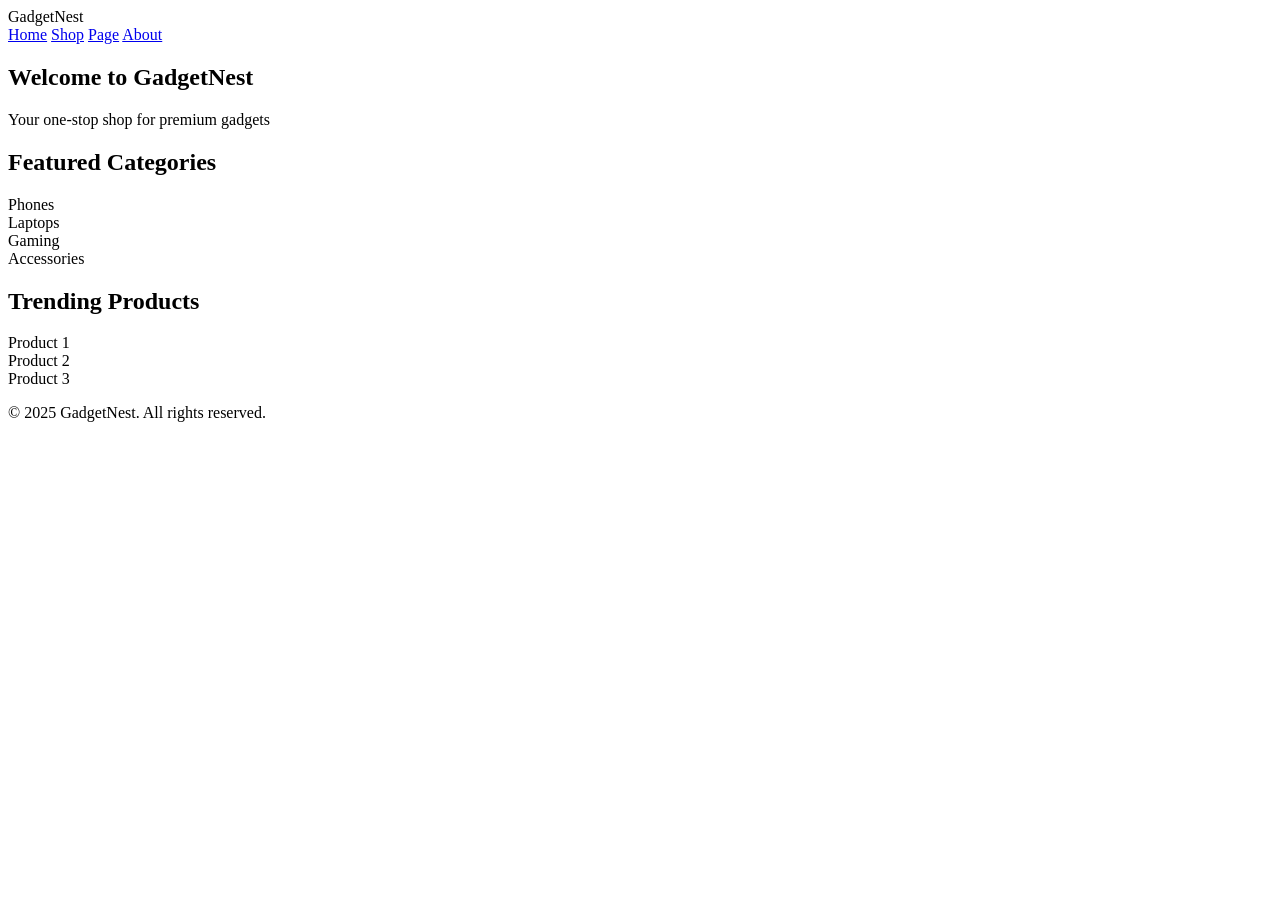
==== index.html @ 8a8ac25c "Add files via upload" ====
<!DOCTYPE html>
<html lang="en">
<head>
  <meta charset="UTF-8" />
  <meta name="viewport" content="width=device-width, initial-scale=1.0" />
  <title>GadgetNest - Home</title>
  <link rel="stylesheet" href="css/style.css" />
</head>
<body>
  <header class="site-header">
    <div class="logo">GadgetNest</div>
    <nav class="nav-links">
      <a href="index.html">Home</a>
      <a href="shop.html">Shop</a>
      <a href="#">Page</a>
      <a href="about.html">About</a>
    </nav>
  </header>

  <section class="hero-banner">
    <h1>Welcome to GadgetNest</h1>
    <p>Your one-stop shop for premium gadgets</p>
  </section>

  <section class="featured-categories">
    <h2>Featured Categories</h2>
    <div class="categories">
      <div class="category">Phones</div>
      <div class="category">Laptops</div>
      <div class="category">Gaming</div>
      <div class="category">Accessories</div>
    </div>
  </section>

  <section class="trending-products">
    <h2>Trending Products</h2>
    <div class="products">
      <div class="product-card">Product 1</div>
      <div class="product-card">Product 2</div>
      <div class="product-card">Product 3</div>
    </div>
  </section>

  <footer class="site-footer">
    <p>&copy; 2025 GadgetNest. All rights reserved.</p>
  </footer>

  <script src="js/main.js"></script>
</body>
</html>
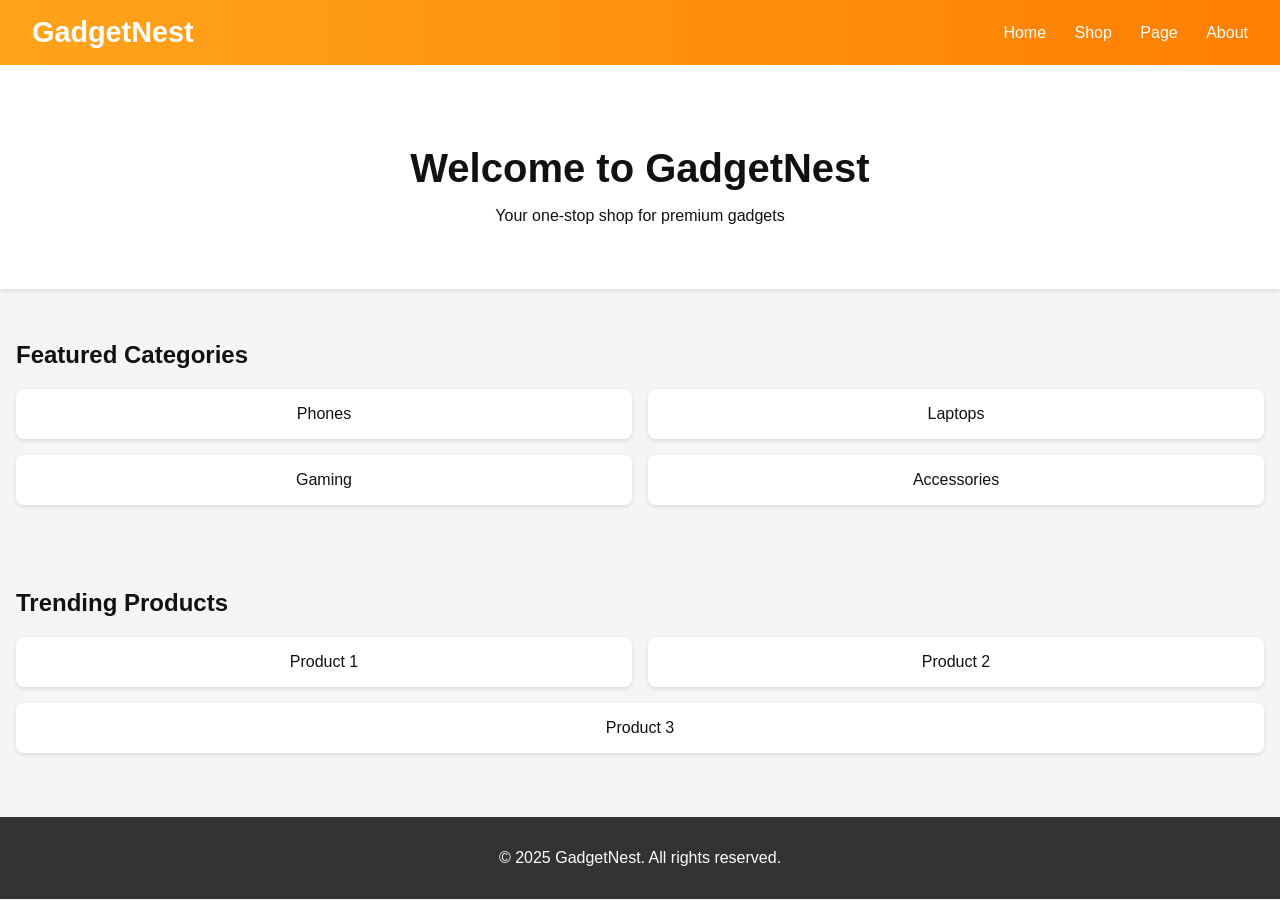
==== commit 6479a226: "Update index.html" ====
--- a/index.html
+++ b/index.html
@@ -5,7 +5,7 @@
   <meta charset="UTF-8" />
   <meta name="viewport" content="width=device-width, initial-scale=1.0" />
   <title>GadgetNest - Home</title>
-  <link rel="stylesheet" href="css/style.css" />
+  <link rel="stylesheet" href="style.css" />
 </head>
 <body>
   <header class="site-header">
--- a/style.css
+++ b/style.css
@@ -0,0 +1,91 @@
+
+body {
+  margin: 0;
+  font-family: 'Segoe UI', Tahoma, Geneva, Verdana, sans-serif;
+  background-color: #f5f5f5;
+  color: #111;
+}
+
+.site-header {
+  position: sticky;
+  top: 0;
+  background: linear-gradient(to right, #ffa41c, #ff7f00);
+  padding: 1rem 2rem;
+  display: flex;
+  justify-content: space-between;
+  align-items: center;
+  z-index: 10;
+}
+
+.logo {
+  font-size: 1.8rem;
+  font-weight: bold;
+  color: white;
+  cursor: pointer;
+}
+
+.nav-links a {
+  color: white;
+  margin-left: 1.5rem;
+  text-decoration: none;
+  position: relative;
+}
+
+.nav-links a::after {
+  content: "";
+  position: absolute;
+  left: 0;
+  bottom: -4px;
+  width: 0%;
+  height: 2px;
+  background-color: white;
+  transition: width 0.3s;
+}
+
+.nav-links a:hover::after {
+  width: 100%;
+}
+
+.hero-banner {
+  padding: 3rem 1rem;
+  text-align: center;
+  background: white;
+  box-shadow: 0 2px 5px rgba(0, 0, 0, 0.1);
+}
+
+.hero-banner h1 {
+  font-size: 2.5rem;
+  margin-bottom: 0.5rem;
+}
+
+.featured-categories, .trending-products {
+  padding: 2rem 1rem;
+}
+
+.categories, .products {
+  display: flex;
+  gap: 1rem;
+  flex-wrap: wrap;
+}
+
+.category, .product-card {
+  flex: 1 1 30%;
+  padding: 1rem;
+  background: white;
+  text-align: center;
+  border-radius: 8px;
+  box-shadow: 0 2px 4px rgba(0,0,0,0.1);
+  transition: transform 0.3s ease;
+}
+
+.category:hover, .product-card:hover {
+  transform: translateY(-5px);
+}
+
+.site-footer {
+  background: #333;
+  color: white;
+  text-align: center;
+  padding: 1rem 0;
+  margin-top: 2rem;
+}
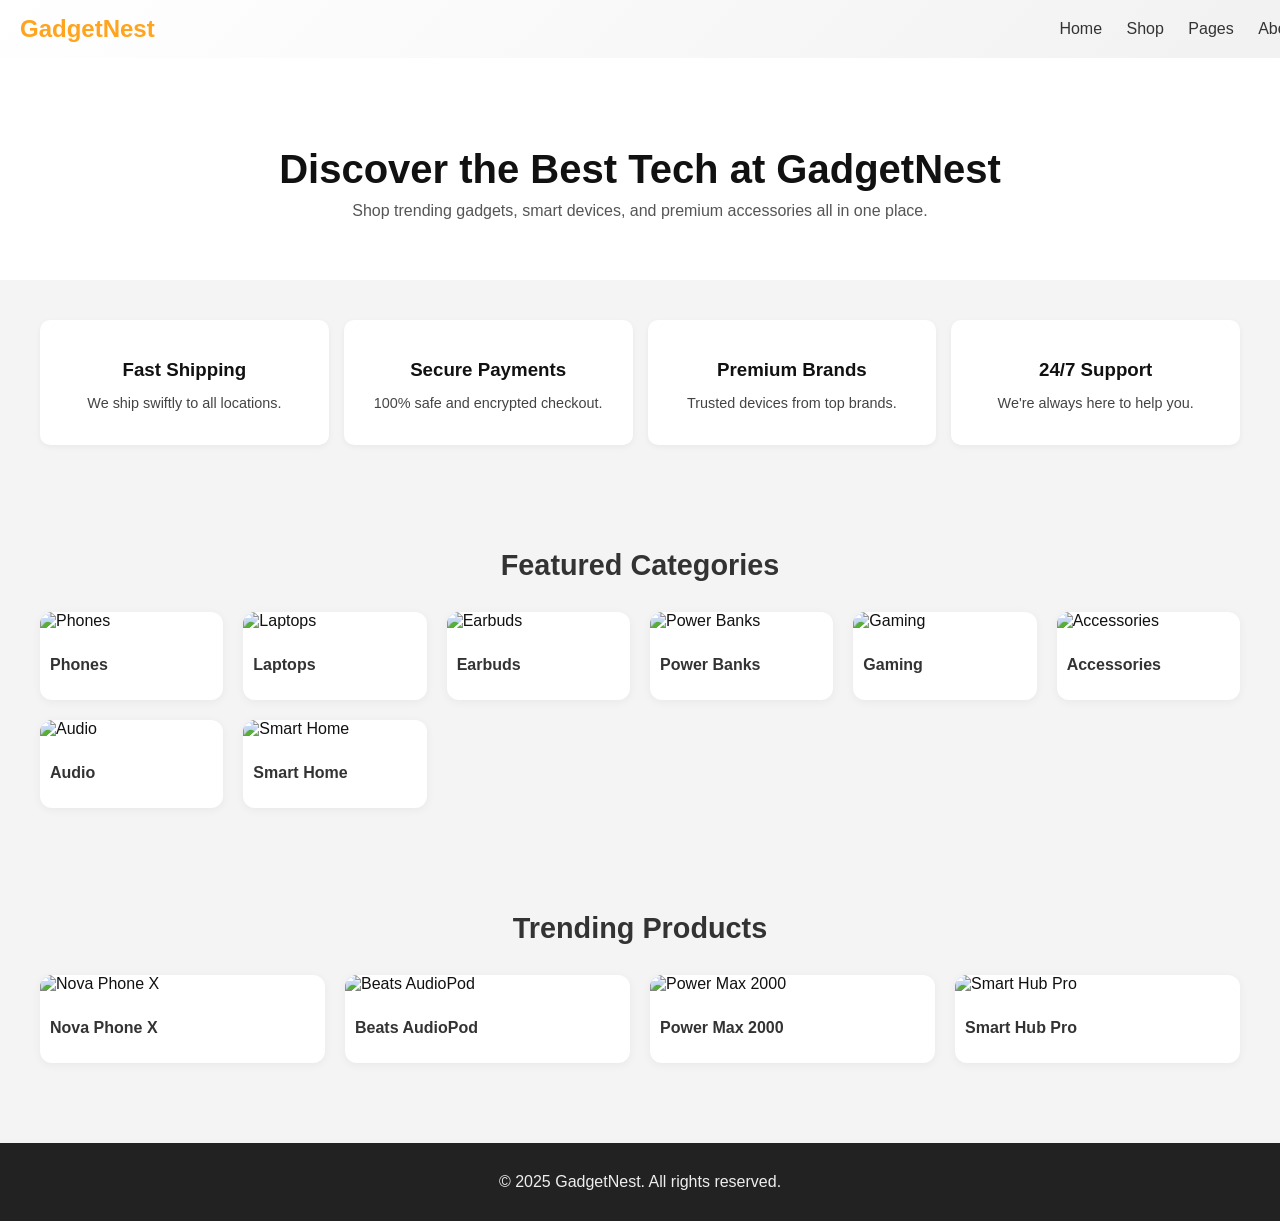
==== commit 8607b370: "Add files via upload" ====
--- a/index.html
+++ b/index.html
@@ -1,51 +1,267 @@
-
 <!DOCTYPE html>
 <html lang="en">
 <head>
   <meta charset="UTF-8" />
-  <meta name="viewport" content="width=device-width, initial-scale=1.0" />
-  <title>GadgetNest - Home</title>
-  <link rel="stylesheet" href="style.css" />
+  <meta name="viewport" content="width=device-width, initial-scale=1.0"/>
+  <title>GadgetNest | Home</title>
+  <style>
+    body {
+      margin: 0;
+      font-family: 'Segoe UI', sans-serif;
+      background: #f4f4f4;
+      color: #111;
+    }
+
+    header {
+      position: fixed;
+      top: 0;
+      width: 100%;
+      background: linear-gradient(135deg, #fff, #f1f1f1);
+      box-shadow: 0 2px 5px rgba(0,0,0,0.05);
+      padding: 15px 20px;
+      z-index: 1000;
+      display: flex;
+      justify-content: space-between;
+      align-items: center;
+      transition: all 0.3s ease;
+    }
+
+    .logo {
+      font-size: 1.5rem;
+      font-weight: bold;
+      color: #ffa41c;
+      position: relative;
+    }
+
+    .logo::after {
+      content: '';
+      position: absolute;
+      left: 0;
+      bottom: -5px;
+      width: 0;
+      height: 3px;
+      background: #ffa41c;
+      transition: width 0.3s ease;
+    }
+
+    .logo:hover::after {
+      width: 100%;
+    }
+
+    nav a {
+      margin-left: 20px;
+      text-decoration: none;
+      color: #333;
+      font-weight: 500;
+      position: relative;
+    }
+
+    nav a::after {
+      content: '';
+      position: absolute;
+      bottom: -5px;
+      left: 0;
+      height: 2px;
+      width: 0;
+      background: #ffa41c;
+      transition: width 0.3s;
+    }
+
+    nav a:hover::after {
+      width: 100%;
+    }
+
+    .hero {
+      padding: 120px 20px 60px;
+      background: #fff;
+      text-align: center;
+    }
+
+    .hero h1 {
+      font-size: 2.5rem;
+      margin-bottom: 10px;
+    }
+
+    .hero p {
+      color: #555;
+      font-size: 1rem;
+      max-width: 600px;
+      margin: auto;
+    }
+
+    section {
+      padding: 40px 20px;
+      max-width: 1200px;
+      margin: auto;
+    }
+
+    .section-title {
+      text-align: center;
+      font-size: 1.8rem;
+      margin-bottom: 30px;
+      color: #333;
+    }
+
+    .grid {
+      display: grid;
+      gap: 20px;
+      grid-template-columns: repeat(auto-fit, minmax(180px, 1fr));
+    }
+
+    .card {
+      background: white;
+      border-radius: 12px;
+      overflow: hidden;
+      box-shadow: 0 2px 10px rgba(0,0,0,0.05);
+      transition: transform 0.2s;
+    }
+
+    .card:hover {
+      transform: translateY(-5px);
+    }
+
+    .card img {
+      width: 100%;
+      height: 150px;
+      object-fit: cover;
+    }
+
+    .card p {
+      padding: 10px;
+      font-weight: bold;
+      color: #333;
+    }
+
+    footer {
+      background: #222;
+      color: #eee;
+      text-align: center;
+      padding: 30px 20px;
+      margin-top: 40px;
+    }
+
+    .guarantees {
+      display: flex;
+      justify-content: space-around;
+      flex-wrap: wrap;
+      gap: 15px;
+      text-align: center;
+    }
+
+    .guarantee {
+      flex: 1 1 200px;
+      background: #fff;
+      border-radius: 10px;
+      padding: 20px;
+      box-shadow: 0 2px 6px rgba(0,0,0,0.05);
+    }
+
+    .guarantee h3 {
+      margin-bottom: 10px;
+      color: #111;
+    }
+
+    .guarantee p {
+      color: #444;
+      font-size: 0.9rem;
+    }
+
+    @media (max-width: 768px) {
+      .hero h1 {
+        font-size: 2rem;
+      }
+
+      nav a {
+        margin-left: 10px;
+      }
+    }
+  </style>
 </head>
 <body>
-  <header class="site-header">
+  <header id="site-header">
     <div class="logo">GadgetNest</div>
-    <nav class="nav-links">
-      <a href="index.html">Home</a>
+    <nav>
+      <a href="#">Home</a>
       <a href="shop.html">Shop</a>
-      <a href="#">Page</a>
+      <a href="#">Pages</a>
       <a href="about.html">About</a>
     </nav>
   </header>
 
-  <section class="hero-banner">
-    <h1>Welcome to GadgetNest</h1>
-    <p>Your one-stop shop for premium gadgets</p>
+  <div class="hero">
+    <h1>Discover the Best Tech at GadgetNest</h1>
+    <p>Shop trending gadgets, smart devices, and premium accessories all in one place.</p>
+  </div>
+
+  <section class="guarantees">
+    <div class="guarantee">
+      <h3>Fast Shipping</h3>
+      <p>We ship swiftly to all locations.</p>
+    </div>
+    <div class="guarantee">
+      <h3>Secure Payments</h3>
+      <p>100% safe and encrypted checkout.</p>
+    </div>
+    <div class="guarantee">
+      <h3>Premium Brands</h3>
+      <p>Trusted devices from top brands.</p>
+    </div>
+    <div class="guarantee">
+      <h3>24/7 Support</h3>
+      <p>We're always here to help you.</p>
+    </div>
   </section>
 
-  <section class="featured-categories">
-    <h2>Featured Categories</h2>
-    <div class="categories">
-      <div class="category">Phones</div>
-      <div class="category">Laptops</div>
-      <div class="category">Gaming</div>
-      <div class="category">Accessories</div>
+  <section>
+    <h2 class="section-title">Featured Categories</h2>
+    <div class="grid">
+      <div class="card"><img src="images/image-nova.webp" alt="Phones"/><p>Phones</p></div>
+      <div class="card"><img src="images/image.2.webp" alt="Laptops"/><p>Laptops</p></div>
+      <div class="card"><img src="images/image.3.webp" alt="Earbuds"/><p>Earbuds</p></div>
+      <div class="card"><img src="images/image.4.webp" alt="Power Banks"/><p>Power Banks</p></div>
+      <div class="card"><img src="images/image.5.webp" alt="Gaming"/><p>Gaming</p></div>
+      <div class="card"><img src="images/image.6.webp" alt="Accessories"/><p>Accessories</p></div>
+      <div class="card"><img src="images/image.7.webp" alt="Audio"/><p>Audio</p></div>
+      <div class="card"><img src="images/image.8.webp" alt="Smart Home"/><p>Smart Home</p></div>
     </div>
   </section>
 
-  <section class="trending-products">
-    <h2>Trending Products</h2>
-    <div class="products">
-      <div class="product-card">Product 1</div>
-      <div class="product-card">Product 2</div>
-      <div class="product-card">Product 3</div>
+  <section>
+    <h2 class="section-title">Trending Products</h2>
+    <div class="grid" id="trending-products">
     </div>
   </section>
 
-  <footer class="site-footer">
-    <p>&copy; 2025 GadgetNest. All rights reserved.</p>
+  <footer>
+    &copy; 2025 GadgetNest. All rights reserved.
   </footer>
 
-  <script src="js/main.js"></script>
+  <script>
+    const trending = document.getElementById('trending-products');
+    const products = [
+      { name: "Nova Phone X", img: "images/image.9.webp" },
+      { name: "Beats AudioPod", img: "images/image.10.webp" },
+      { name: "Power Max 2000", img: "images/image.11.webp" },
+      { name: "Smart Hub Pro", img: "images/image.12.webp" },
+    ];
+
+    products.forEach(p => {
+      const div = document.createElement("div");
+      div.className = "card";
+      div.innerHTML = `<img src="${p.img}" alt="${p.name}" /><p>${p.name}</p>`;
+      trending.appendChild(div);
+    });
+
+    window.addEventListener("scroll", () => {
+      const header = document.getElementById("site-header");
+      if (window.scrollY > 20) {
+        header.style.boxShadow = "0 4px 10px rgba(0,0,0,0.1)";
+        header.style.background = "#fff";
+      } else {
+        header.style.boxShadow = "none";
+        header.style.background = "linear-gradient(135deg, #fff, #f1f1f1)";
+      }
+    });
+  </script>
 </body>
 </html>
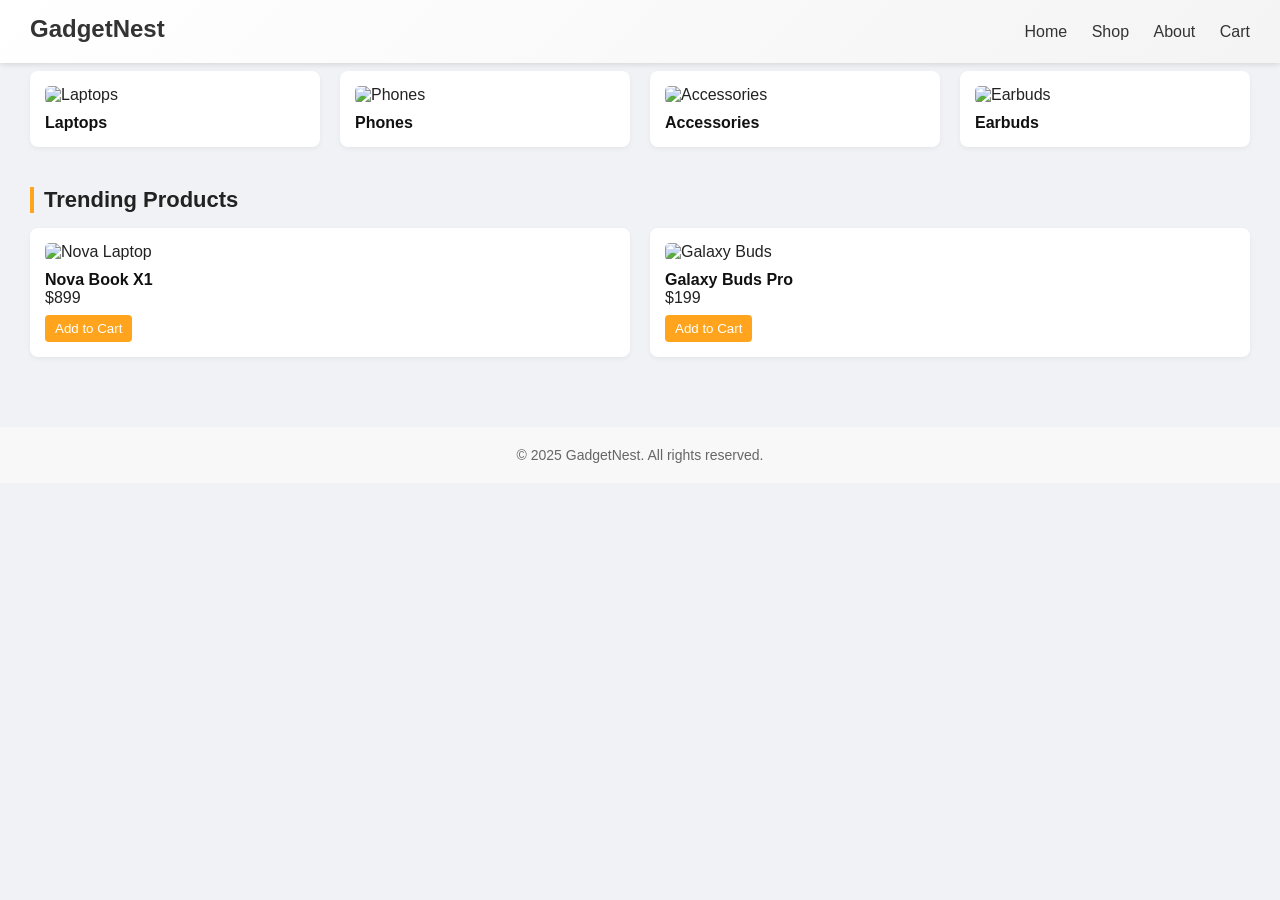
==== commit 69239d57: "Add files via upload" ====
--- a/index.html
+++ b/index.html
@@ -1,69 +1,71 @@
 <!DOCTYPE html>
 <html lang="en">
 <head>
-  <meta charset="UTF-8" />
-  <meta name="viewport" content="width=device-width, initial-scale=1.0"/>
+  <meta charset="UTF-8">
   <title>GadgetNest | Home</title>
+  <meta name="viewport" content="width=device-width, initial-scale=1.0">
   <style>
+    /* HEADER STYLING */
+    * {
+      margin: 0;
+      padding: 0;
+      box-sizing: border-box;
+    }
+
     body {
-      margin: 0;
-      font-family: 'Segoe UI', sans-serif;
-      background: #f4f4f4;
-      color: #111;
+      font-family: 'Segoe UI', Tahoma, Geneva, Verdana, sans-serif;
+      background-color: #f0f2f5;
+      color: #222;
     }
 
     header {
       position: fixed;
       top: 0;
+      left: 0;
       width: 100%;
-      background: linear-gradient(135deg, #fff, #f1f1f1);
-      box-shadow: 0 2px 5px rgba(0,0,0,0.05);
-      padding: 15px 20px;
-      z-index: 1000;
+      background: linear-gradient(135deg, #fff, #f4f4f4);
+      box-shadow: 0 2px 5px rgba(0, 0, 0, 0.1);
+      z-index: 999;
       display: flex;
       justify-content: space-between;
       align-items: center;
+      padding: 15px 30px;
       transition: all 0.3s ease;
     }
 
+    header.scrolled {
+      background: #ffffffee;
+      border-bottom: 1px solid #ddd;
+    }
+
     .logo {
-      font-size: 1.5rem;
+      font-size: 24px;
       font-weight: bold;
-      color: #ffa41c;
-      position: relative;
-    }
-
-    .logo::after {
-      content: '';
-      position: absolute;
-      left: 0;
-      bottom: -5px;
-      width: 0;
-      height: 3px;
-      background: #ffa41c;
-      transition: width 0.3s ease;
-    }
-
-    .logo:hover::after {
-      width: 100%;
+      color: #333;
+      border-bottom: 2px solid transparent;
+      padding-bottom: 3px;
+      transition: border-color 0.3s;
+    }
+
+    .logo:hover {
+      border-color: #ffa41c;
     }
 
     nav a {
       margin-left: 20px;
       text-decoration: none;
       color: #333;
-      font-weight: 500;
       position: relative;
     }
 
     nav a::after {
-      content: '';
+      content: "";
       position: absolute;
-      bottom: -5px;
       left: 0;
+      bottom: -3px;
+      width: 0;
       height: 2px;
-      width: 0;
-      background: #ffa41c;
+      background-color: #ffa41c;
       transition: width 0.3s;
     }
 
@@ -71,49 +73,35 @@
       width: 100%;
     }
 
-    .hero {
-      padding: 120px 20px 60px;
-      background: #fff;
-      text-align: center;
-    }
-
-    .hero h1 {
-      font-size: 2.5rem;
-      margin-bottom: 10px;
-    }
-
-    .hero p {
-      color: #555;
-      font-size: 1rem;
-      max-width: 600px;
-      margin: auto;
+    main {
+      padding-top: 100px;
+      padding: 30px;
     }
 
     section {
-      padding: 40px 20px;
-      max-width: 1200px;
-      margin: auto;
-    }
-
-    .section-title {
-      text-align: center;
-      font-size: 1.8rem;
-      margin-bottom: 30px;
-      color: #333;
+      margin-bottom: 40px;
+    }
+
+    h2 {
+      font-size: 22px;
+      margin-bottom: 15px;
+      border-left: 4px solid #ffa41c;
+      padding-left: 10px;
     }
 
     .grid {
       display: grid;
+      grid-template-columns: repeat(auto-fit, minmax(180px, 1fr));
       gap: 20px;
-      grid-template-columns: repeat(auto-fit, minmax(180px, 1fr));
     }
 
     .card {
-      background: white;
-      border-radius: 12px;
-      overflow: hidden;
-      box-shadow: 0 2px 10px rgba(0,0,0,0.05);
+      background: #fff;
+      padding: 15px;
+      border-radius: 8px;
+      box-shadow: 0 2px 5px rgba(0,0,0,0.05);
       transition: transform 0.2s;
+      cursor: pointer;
     }
 
     .card:hover {
@@ -121,147 +109,126 @@
     }
 
     .card img {
-      width: 100%;
-      height: 150px;
-      object-fit: cover;
-    }
-
-    .card p {
-      padding: 10px;
-      font-weight: bold;
-      color: #333;
-    }
-
-    footer {
-      background: #222;
-      color: #eee;
+      max-width: 100%;
+      border-radius: 5px;
+      margin-bottom: 10px;
+    }
+
+    .card h3 {
+      font-size: 16px;
+      color: #111;
+    }
+
+    .footer {
       text-align: center;
-      padding: 30px 20px;
-      margin-top: 40px;
-    }
-
-    .guarantees {
-      display: flex;
-      justify-content: space-around;
-      flex-wrap: wrap;
-      gap: 15px;
-      text-align: center;
-    }
-
-    .guarantee {
-      flex: 1 1 200px;
-      background: #fff;
-      border-radius: 10px;
+      font-size: 14px;
       padding: 20px;
-      box-shadow: 0 2px 6px rgba(0,0,0,0.05);
-    }
-
-    .guarantee h3 {
-      margin-bottom: 10px;
-      color: #111;
-    }
-
-    .guarantee p {
-      color: #444;
-      font-size: 0.9rem;
-    }
-
-    @media (max-width: 768px) {
-      .hero h1 {
-        font-size: 2rem;
-      }
-
-      nav a {
-        margin-left: 10px;
-      }
-    }
+      color: #666;
+      background: #f8f8f8;
+    }
+
+    button.add-btn {
+      background: #ffa41c;
+      color: #fff;
+      border: none;
+      padding: 6px 10px;
+      border-radius: 4px;
+      cursor: pointer;
+      margin-top: 8px;
+    }
+
+    button.add-btn:hover {
+      background: #f0941d;
+    }
+
   </style>
 </head>
 <body>
-  <header id="site-header">
-    <div class="logo">GadgetNest</div>
-    <nav>
-      <a href="#">Home</a>
-      <a href="shop.html">Shop</a>
-      <a href="#">Pages</a>
-      <a href="about.html">About</a>
-    </nav>
-  </header>
-
-  <div class="hero">
-    <h1>Discover the Best Tech at GadgetNest</h1>
-    <p>Shop trending gadgets, smart devices, and premium accessories all in one place.</p>
-  </div>
-
-  <section class="guarantees">
-    <div class="guarantee">
-      <h3>Fast Shipping</h3>
-      <p>We ship swiftly to all locations.</p>
-    </div>
-    <div class="guarantee">
-      <h3>Secure Payments</h3>
-      <p>100% safe and encrypted checkout.</p>
-    </div>
-    <div class="guarantee">
-      <h3>Premium Brands</h3>
-      <p>Trusted devices from top brands.</p>
-    </div>
-    <div class="guarantee">
-      <h3>24/7 Support</h3>
-      <p>We're always here to help you.</p>
+
+<header id="header">
+  <div class="logo">GadgetNest</div>
+  <nav>
+    <a href="index.html">Home</a>
+    <a href="shop.html">Shop</a>
+    <a href="about.html">About</a>
+    <a href="cart.html">Cart</a>
+  </nav>
+</header>
+
+<main>
+  <section>
+    <h2>Featured Categories</h2>
+    <div class="grid" id="categories">
+      <div class="card" onclick="goToCategory('laptop')">
+        <img src="images/image.2.webp" alt="Laptops">
+        <h3>Laptops</h3>
+      </div>
+      <div class="card" onclick="goToCategory('phones')">
+        <img src="images/image.3.webp" alt="Phones">
+        <h3>Phones</h3>
+      </div>
+      <div class="card" onclick="goToCategory('accessories')">
+        <img src="images/image.4.webp" alt="Accessories">
+        <h3>Accessories</h3>
+      </div>
+      <div class="card" onclick="goToCategory('earbuds')">
+        <img src="images/image.5.webp" alt="Earbuds">
+        <h3>Earbuds</h3>
+      </div>
     </div>
   </section>
 
   <section>
-    <h2 class="section-title">Featured Categories</h2>
-    <div class="grid">
-      <div class="card"><img src="images/image-nova.webp" alt="Phones"/><p>Phones</p></div>
-      <div class="card"><img src="images/image.2.webp" alt="Laptops"/><p>Laptops</p></div>
-      <div class="card"><img src="images/image.3.webp" alt="Earbuds"/><p>Earbuds</p></div>
-      <div class="card"><img src="images/image.4.webp" alt="Power Banks"/><p>Power Banks</p></div>
-      <div class="card"><img src="images/image.5.webp" alt="Gaming"/><p>Gaming</p></div>
-      <div class="card"><img src="images/image.6.webp" alt="Accessories"/><p>Accessories</p></div>
-      <div class="card"><img src="images/image.7.webp" alt="Audio"/><p>Audio</p></div>
-      <div class="card"><img src="images/image.8.webp" alt="Smart Home"/><p>Smart Home</p></div>
+    <h2>Trending Products</h2>
+    <div class="grid" id="products">
+      <div class="card">
+        <img src="images/image-nova.webp" alt="Nova Laptop">
+        <h3>Nova Book X1</h3>
+        <p>$899</p>
+        <button class="add-btn" onclick="addToCart('Nova Book X1', 899, 'images/image-nova.webp')">Add to Cart</button>
+      </div>
+      <div class="card">
+        <img src="images/image.6.webp" alt="Galaxy Buds">
+        <h3>Galaxy Buds Pro</h3>
+        <p>$199</p>
+        <button class="add-btn" onclick="addToCart('Galaxy Buds Pro', 199, 'images/image.6.webp')">Add to Cart</button>
+      </div>
     </div>
   </section>
-
-  <section>
-    <h2 class="section-title">Trending Products</h2>
-    <div class="grid" id="trending-products">
-    </div>
-  </section>
-
-  <footer>
-    &copy; 2025 GadgetNest. All rights reserved.
-  </footer>
-
-  <script>
-    const trending = document.getElementById('trending-products');
-    const products = [
-      { name: "Nova Phone X", img: "images/image.9.webp" },
-      { name: "Beats AudioPod", img: "images/image.10.webp" },
-      { name: "Power Max 2000", img: "images/image.11.webp" },
-      { name: "Smart Hub Pro", img: "images/image.12.webp" },
-    ];
-
-    products.forEach(p => {
-      const div = document.createElement("div");
-      div.className = "card";
-      div.innerHTML = `<img src="${p.img}" alt="${p.name}" /><p>${p.name}</p>`;
-      trending.appendChild(div);
-    });
-
-    window.addEventListener("scroll", () => {
-      const header = document.getElementById("site-header");
-      if (window.scrollY > 20) {
-        header.style.boxShadow = "0 4px 10px rgba(0,0,0,0.1)";
-        header.style.background = "#fff";
-      } else {
-        header.style.boxShadow = "none";
-        header.style.background = "linear-gradient(135deg, #fff, #f1f1f1)";
-      }
-    });
-  </script>
+</main>
+
+<div class="footer">
+  &copy; 2025 GadgetNest. All rights reserved.
+</div>
+
+<script>
+  function addToCart(name, price, image) {
+    let cart = JSON.parse(localStorage.getItem('cart')) || [];
+    const index = cart.findIndex(item => item.name === name);
+    if (index !== -1) {
+      cart[index].quantity += 1;
+    } else {
+      cart.push({ name, price, image, quantity: 1 });
+    }
+    localStorage.setItem('cart', JSON.stringify(cart));
+    alert(`${name} added to cart`);
+  }
+
+  function goToCategory(category) {
+    localStorage.setItem('selectedCategory', category);
+    window.location.href = "shop.html";
+  }
+
+  // Header scroll effect
+  window.addEventListener("scroll", () => {
+    const header = document.getElementById("header");
+    if (window.scrollY > 30) {
+      header.classList.add("scrolled");
+    } else {
+      header.classList.remove("scrolled");
+    }
+  });
+</script>
+
 </body>
-</html>
+</html>
